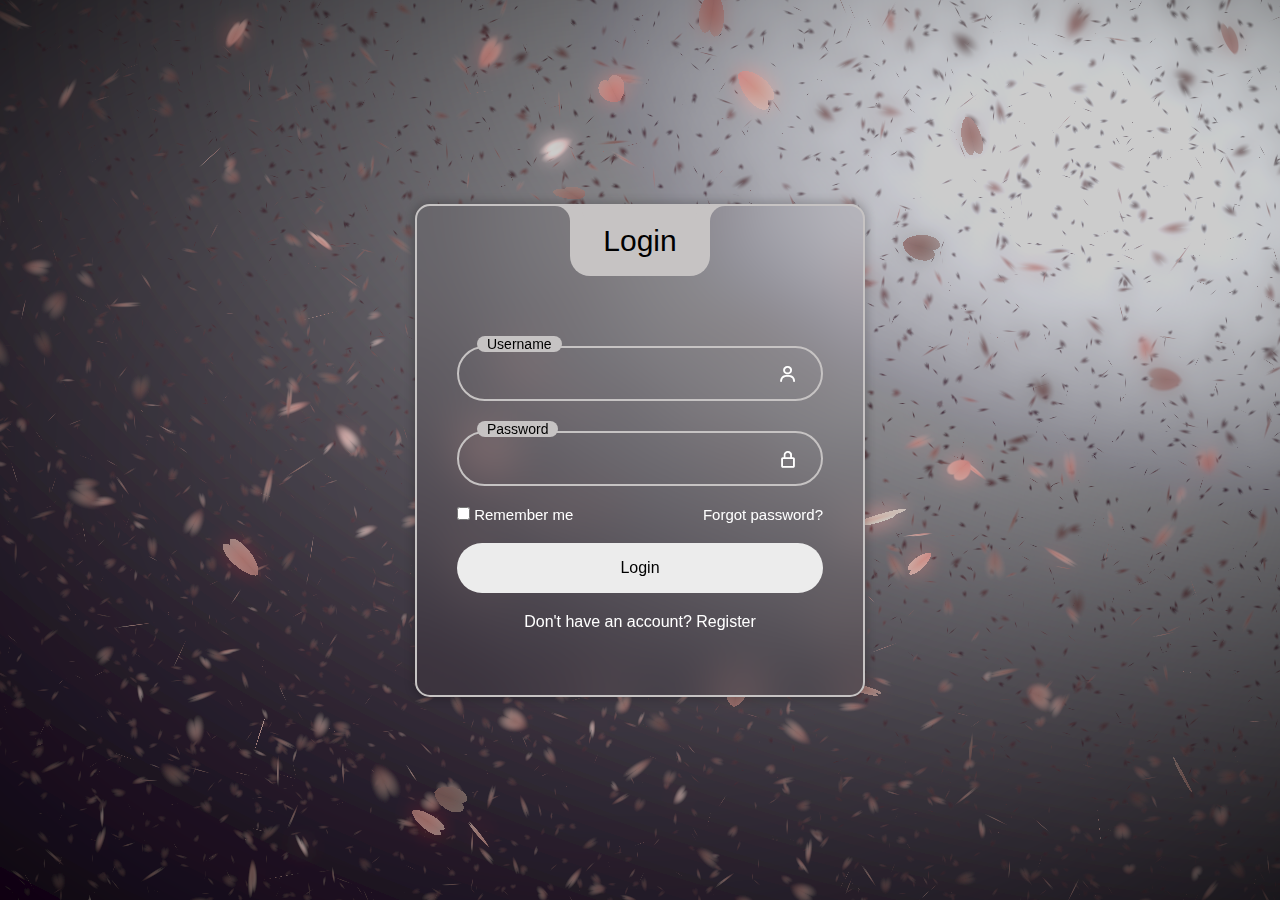
==== login.html @ a1e2ea05 "first commit" ====
<!DOCTYPE html>
<html lang="en">

<head>
    <meta charset="UTF-8">
    <meta name="viewport" content="width=device-width, initial-scale=1.0">
    <title>Login | Meowchat</title>
    <link rel="stylesheet" href="https://www.unpkg.com/boxicons@2.1.4/css/boxicons.min.css">
    <link rel="stylesheet" href="css/general-style.css">
    <link rel="stylesheet" href="css/login.css">
    <link rel="stylesheet" href="css/sakura.css">
    <link rel="icon" type="image/png" href="Image/Icon/meowchat.svg">
    <meta property="og:title" content="MeowChat" />
    <meta property="og:description" content="Find your new friend!!!" />
    <meta property="og:image"
        content="https://firebasestorage.googleapis.com/v0/b/saveimage-5dfc7.appspot.com/o/meowchat.svg?alt=media&token=acdc90e8-7ad0-4dd0-a114-71c6884f5f99" />
</head>

<body>
    <canvas id="sakura"></canvas>
    <div class="btnbg">
    </div>
    
    <div class="wrapper">
        <div class="login_box">
            <div class="login-header">
                <span>Login</span>
            </div>
            <div class="input_box">
                <input type="text" id="user" class="input-field">
                <label for="user" class="label">Username</label>
                <i class="bx bx-user icon"></i>
            </div>
            <div class="input_box">
                <input type="password" id="pass" class="input-field">
                <label for="pass" class="label">Password</label>
                <i class="bx bx-lock-alt icon"></i>
            </div>
            <div class="remember-forgot">
                <div class="remember-me">
                    <input type="checkbox" id="remember">
                    <label for="remember"> Remember me</label>
                </div>
                <div class="forgot">
                    <a href="#">Forgot password?</a>
                </div>
            </div>
            <div class="input_box">
                <input type="submit" class="input-submit" value="Login">
            </div>
            <div class="register">
                <span>Don't have an account? <a href="#">Register</a></span>
            </div>
        </div>
    </div>
</body>

<!-- sakura shader -->
<script id="sakura_point_vsh" type="x-shader/x_vertex">
    uniform mat4 uProjection;
    uniform mat4 uModelview;
    uniform vec3 uResolution;
    uniform vec3 uOffset;
    uniform vec3 uDOF;  //x:focus distance, y:focus radius, z:max radius
    uniform vec3 uFade; //x:start distance, y:half distance, z:near fade start
    
    attribute vec3 aPosition;
    attribute vec3 aEuler;
    attribute vec2 aMisc; //x:size, y:fade
    
    varying vec3 pposition;
    varying float psize;
    varying float palpha;
    varying float pdist;
    
    //varying mat3 rotMat;
    varying vec3 normX;
    varying vec3 normY;
    varying vec3 normZ;
    varying vec3 normal;
    
    varying float diffuse;
    varying float specular;
    varying float rstop;
    varying float distancefade;
    
    void main(void) {
        // Projection is based on vertical angle
        vec4 pos = uModelview * vec4(aPosition + uOffset, 1.0);
        gl_Position = uProjection * pos;
        gl_PointSize = aMisc.x * uProjection[1][1] / -pos.z * uResolution.y * 0.5;
        
        pposition = pos.xyz;
        psize = aMisc.x;
        pdist = length(pos.xyz);
        palpha = smoothstep(0.0, 1.0, (pdist - 0.1) / uFade.z);
        
        vec3 elrsn = sin(aEuler);
        vec3 elrcs = cos(aEuler);
        mat3 rotx = mat3(
            1.0, 0.0, 0.0,
            0.0, elrcs.x, elrsn.x,
            0.0, -elrsn.x, elrcs.x
        );
        mat3 roty = mat3(
            elrcs.y, 0.0, -elrsn.y,
            0.0, 1.0, 0.0,
            elrsn.y, 0.0, elrcs.y
        );
        mat3 rotz = mat3(
            elrcs.z, elrsn.z, 0.0, 
            -elrsn.z, elrcs.z, 0.0,
            0.0, 0.0, 1.0
        );
        mat3 rotmat = rotx * roty * rotz;
        normal = rotmat[2];
        
        mat3 trrotm = mat3(
            rotmat[0][0], rotmat[1][0], rotmat[2][0],
            rotmat[0][1], rotmat[1][1], rotmat[2][1],
            rotmat[0][2], rotmat[1][2], rotmat[2][2]
        );
        normX = trrotm[0];
        normY = trrotm[1];
        normZ = trrotm[2];
        
        const vec3 lit = vec3(0.6917144638660746, 0.6917144638660746, -0.20751433915982237);
        
        float tmpdfs = dot(lit, normal);
        if(tmpdfs < 0.0) {
            normal = -normal;
            tmpdfs = dot(lit, normal);
        }
        diffuse = 0.4 + tmpdfs;
        
        vec3 eyev = normalize(-pos.xyz);
        if(dot(eyev, normal) > 0.0) {
            vec3 hv = normalize(eyev + lit);
            specular = pow(max(dot(hv, normal), 0.0), 20.0);
        }
        else {
            specular = 0.0;
        }
        
        rstop = clamp((abs(pdist - uDOF.x) - uDOF.y) / uDOF.z, 0.0, 1.0);
        rstop = pow(rstop, 0.5);
        //-0.69315 = ln(0.5)
        distancefade = min(1.0, exp((uFade.x - pdist) * 0.69315 / uFade.y));
    }
    </script>
<script id="sakura_point_fsh" type="x-shader/x_fragment">
    #ifdef GL_ES
    //precision mediump float;
    precision highp float;
    #endif
    
    uniform vec3 uDOF;  //x:focus distance, y:focus radius, z:max radius
    uniform vec3 uFade; //x:start distance, y:half distance, z:near fade start
    
    const vec3 fadeCol = vec3(0.08, 0.03, 0.06);
    
    varying vec3 pposition;
    varying float psize;
    varying float palpha;
    varying float pdist;
    
    //varying mat3 rotMat;
    varying vec3 normX;
    varying vec3 normY;
    varying vec3 normZ;
    varying vec3 normal;
    
    varying float diffuse;
    varying float specular;
    varying float rstop;
    varying float distancefade;
    
    float ellipse(vec2 p, vec2 o, vec2 r) {
        vec2 lp = (p - o) / r;
        return length(lp) - 1.0;
    }
    
    void main(void) {
        vec3 p = vec3(gl_PointCoord - vec2(0.5, 0.5), 0.0) * 2.0;
        vec3 d = vec3(0.0, 0.0, -1.0);
        float nd = normZ.z; //dot(-normZ, d);
        if(abs(nd) < 0.0001) discard;
        
        float np = dot(normZ, p);
        vec3 tp = p + d * np / nd;
        vec2 coord = vec2(dot(normX, tp), dot(normY, tp));
        
        //angle = 15 degree
        const float flwrsn = 0.258819045102521;
        const float flwrcs = 0.965925826289068;
        mat2 flwrm = mat2(flwrcs, -flwrsn, flwrsn, flwrcs);
        vec2 flwrp = vec2(abs(coord.x), coord.y) * flwrm;
        
        float r;
        if(flwrp.x < 0.0) {
            r = ellipse(flwrp, vec2(0.065, 0.024) * 0.5, vec2(0.36, 0.96) * 0.5);
        }
        else {
            r = ellipse(flwrp, vec2(0.065, 0.024) * 0.5, vec2(0.58, 0.96) * 0.5);
        }
        
        if(r > rstop) discard;
        
        vec3 col = mix(vec3(1.0, 0.8, 0.75), vec3(1.0, 0.9, 0.87), r);
        float grady = mix(0.0, 1.0, pow(coord.y * 0.5 + 0.5, 0.35));
        col *= vec3(1.0, grady, grady);
        col *= mix(0.8, 1.0, pow(abs(coord.x), 0.3));
        col = col * diffuse + specular;
        
        col = mix(fadeCol, col, distancefade);
        
        float alpha = (rstop > 0.001)? (0.5 - r / (rstop * 2.0)) : 1.0;
        alpha = smoothstep(0.0, 1.0, alpha) * palpha;
        
        gl_FragColor = vec4(col * 0.5, alpha);
    }
    </script>
<!-- effects -->
<script id="fx_common_vsh" type="x-shader/x_vertex">
    uniform vec3 uResolution;
    attribute vec2 aPosition;
    
    varying vec2 texCoord;
    varying vec2 screenCoord;
    
    void main(void) {
        gl_Position = vec4(aPosition, 0.0, 1.0);
        texCoord = aPosition.xy * 0.5 + vec2(0.5, 0.5);
        screenCoord = aPosition.xy * vec2(uResolution.z, 1.0);
    }
    </script>
<script id="bg_fsh" type="x-shader/x_fragment">
    #ifdef GL_ES
    //precision mediump float;
    precision highp float;
    #endif
    
    uniform vec2 uTimes;
    
    varying vec2 texCoord;
    varying vec2 screenCoord;
    
    void main(void) {
        vec3 col;
        float c;
        vec2 tmpv = texCoord * vec2(0.8, 1.0) - vec2(0.95, 1.0);
        c = exp(-pow(length(tmpv) * 1.8, 2.0));
        col = mix(vec3(0.02, 0.0, 0.03), vec3(0.96, 0.98, 1.0) * 1.5, c);
        gl_FragColor = vec4(col * 0.5, 1.0);
    }
    </script>
<script id="fx_brightbuf_fsh" type="x-shader/x_fragment">
    #ifdef GL_ES
    //precision mediump float;
    precision highp float;
    #endif
    uniform sampler2D uSrc;
    uniform vec2 uDelta;
    
    varying vec2 texCoord;
    varying vec2 screenCoord;
    
    void main(void) {
        vec4 col = texture2D(uSrc, texCoord);
        gl_FragColor = vec4(col.rgb * 2.0 - vec3(0.5), 1.0);
    }
    </script>
<script id="fx_dirblur_r4_fsh" type="x-shader/x_fragment">
    #ifdef GL_ES
    //precision mediump float;
    precision highp float;
    #endif
    uniform sampler2D uSrc;
    uniform vec2 uDelta;
    uniform vec4 uBlurDir; //dir(x, y), stride(z, w)
    
    varying vec2 texCoord;
    varying vec2 screenCoord;
    
    void main(void) {
        vec4 col = texture2D(uSrc, texCoord);
        col = col + texture2D(uSrc, texCoord + uBlurDir.xy * uDelta);
        col = col + texture2D(uSrc, texCoord - uBlurDir.xy * uDelta);
        col = col + texture2D(uSrc, texCoord + (uBlurDir.xy + uBlurDir.zw) * uDelta);
        col = col + texture2D(uSrc, texCoord - (uBlurDir.xy + uBlurDir.zw) * uDelta);
        gl_FragColor = col / 5.0;
    }
    </script>
<!-- effect fragment shader template -->
<script id="fx_common_fsh" type="x-shader/x_fragment">
    #ifdef GL_ES
    //precision mediump float;
    precision highp float;
    #endif
    uniform sampler2D uSrc;
    uniform vec2 uDelta;
    
    varying vec2 texCoord;
    varying vec2 screenCoord;
    
    void main(void) {
        gl_FragColor = texture2D(uSrc, texCoord);
    }
    </script>
<!-- post processing -->
<script id="pp_final_vsh" type="x-shader/x_vertex">
    uniform vec3 uResolution;
    attribute vec2 aPosition;
    varying vec2 texCoord;
    varying vec2 screenCoord;
    void main(void) {
        gl_Position = vec4(aPosition, 0.0, 1.0);
        texCoord = aPosition.xy * 0.5 + vec2(0.5, 0.5);
        screenCoord = aPosition.xy * vec2(uResolution.z, 1.0);
    }
    </script>
<script id="pp_final_fsh" type="x-shader/x_fragment">
    #ifdef GL_ES
    //precision mediump float;
    precision highp float;
    #endif
    uniform sampler2D uSrc;
    uniform sampler2D uBloom;
    uniform vec2 uDelta;
    varying vec2 texCoord;
    varying vec2 screenCoord;
    void main(void) {
        vec4 srccol = texture2D(uSrc, texCoord) * 2.0;
        vec4 bloomcol = texture2D(uBloom, texCoord);
        vec4 col;
        col = srccol + bloomcol * (vec4(1.0) + srccol);
        col *= smoothstep(1.0, 0.0, pow(length((texCoord - vec2(0.5)) * 2.0), 1.2) * 0.5);
        col = pow(col, vec4(0.45454545454545)); //(1.0 / 2.2)
        
        gl_FragColor = vec4(col.rgb, 1.0);
        gl_FragColor.a = 1.0;
    }
    </script>
<script src="js/sakura.js"></script>
</html>
---- css/general-style.css ----
@import url("https://fonts.googleapis.com/css?family=Roboto");

body {
    height: 100vh;
    width: 100vw;
}

* {
    box-sizing: border-box;
    margin: 0;
    padding: 0;
    font-family: 'Roboto';
}
---- css/login.css ----
:root {
    --primary-color: #c6c3c3;
    --second-color: #ffffff;
    --black-color: #000000;
}

@import url('https://fonts.googleapis.com/css2?family=Poppins:wght@400;500;600;700;800&display=swap');

* {
    font-family: 'Poppins', sans-serif;
}

a {
    text-decoration: none;
    color: var(--second-color);
}

a:hover {
    text-decoration: underline;
}

.wrapper {
    width: 100%;
    display: flex;
    justify-content: center;
    align-items: center;
    min-height: 100vh;
    background-color: rgba(0, 0, 0, 0.2);
    position: absolute;
    left: 0;
    top: 0;
}

.login_box {
    position: relative;
    width: 450px;
    backdrop-filter: blur(25px);
    border: 2px solid var(--primary-color);
    border-radius: 15px;
    padding: 7.5em 2.5em 4em 2.5em;
    color: var(--second-color);
    box-shadow: 0px 0px 10px 2px rgba(0, 0, 0, 0.2)
}

.login-header {
    position: absolute;
    top: 0;
    left: 50%;
    transform: translate(-50%);
    display: flex;
    align-items: center;
    justify-content: center;
    background-color: var(--primary-color);
    width: 140px;
    height: 70px;
    border-radius: 0 0 20px 20px;
}

.login-header span {
    font-size: 30px;
    color: var(--black-color);
}

.login-header::before {
    content: "";
    position: absolute;
    top: 0;
    left: -30px;
    width: 30px;
    height: 30px;
    border-top-right-radius: 50%;
    background: transparent;
    box-shadow: 15px 0 0 0 var(--primary-color);
}

.login-header::after {
    content: "";
    position: absolute;
    top: 0;
    right: -30px;
    width: 30px;
    height: 30px;
    border-top-left-radius: 50%;
    background: transparent;
    box-shadow: -15px 0 0 0 var(--primary-color);
}

.input_box {
    position: relative;
    display: flex;
    flex-direction: column;
    margin: 20px 0;
}

.input-field {
    width: 100%;
    height: 55px;
    font-size: 16px;
    background: transparent;
    color: var(--second-color);
    padding-inline: 20px 50px;
    border: 2px solid var(--primary-color);
    border-radius: 30px;
    outline: none;
}

#user {
    margin-bottom: 10px;
}

.label {
    position: absolute;
    top: 15px;
    left: 20px;
    transition: .2s;
}

.input-field:focus ~ .label,
.input-field:valid ~ .label {
    position: absolute;
    top: -10px;
    left: 20px;
    font-size: 14px;
    background-color: var(--primary-color);
    border-radius: 30px;
    color: var(--black-color);
    padding: 0 10px;
}

.icon {
    position: absolute;
    top: 18px;
    right: 25px;
    font-size: 20px;
}

.remember-forgot {
    display: flex;
    justify-content: space-between;
    font-size: 15px;
}

.input-submit {
    width: 100%;
    height: 50px;
    background: #ececec;
    font-size: 16px;
    font-weight: 500;
    border: none;
    border-radius: 30px;
    cursor: pointer;
    transition: .3s;
}

.input-submit:hover {
    background: var(--second-color);
}

.register {
    text-align: center;
}

.register a {
    font-weight: 500;
}

@media only screen and (max-width: 564px) {
    .wrapper {
        padding: 20px;
    }
    .login_box {
        padding: 7.5em 1.5em 4em 1.5em;
    }
}
---- css/sakura.css ----
body {
    padding: 0;
    margin: 0;
    overflow: hidden;
    height: 100vh;
    display: flex;
    align-items: center;
    justify-content: center;
}

canvas {
    padding: 0;
    margin: 0;
}

div.btnbg {
    position: fixed;
    left: 0;
    top: 0;
}
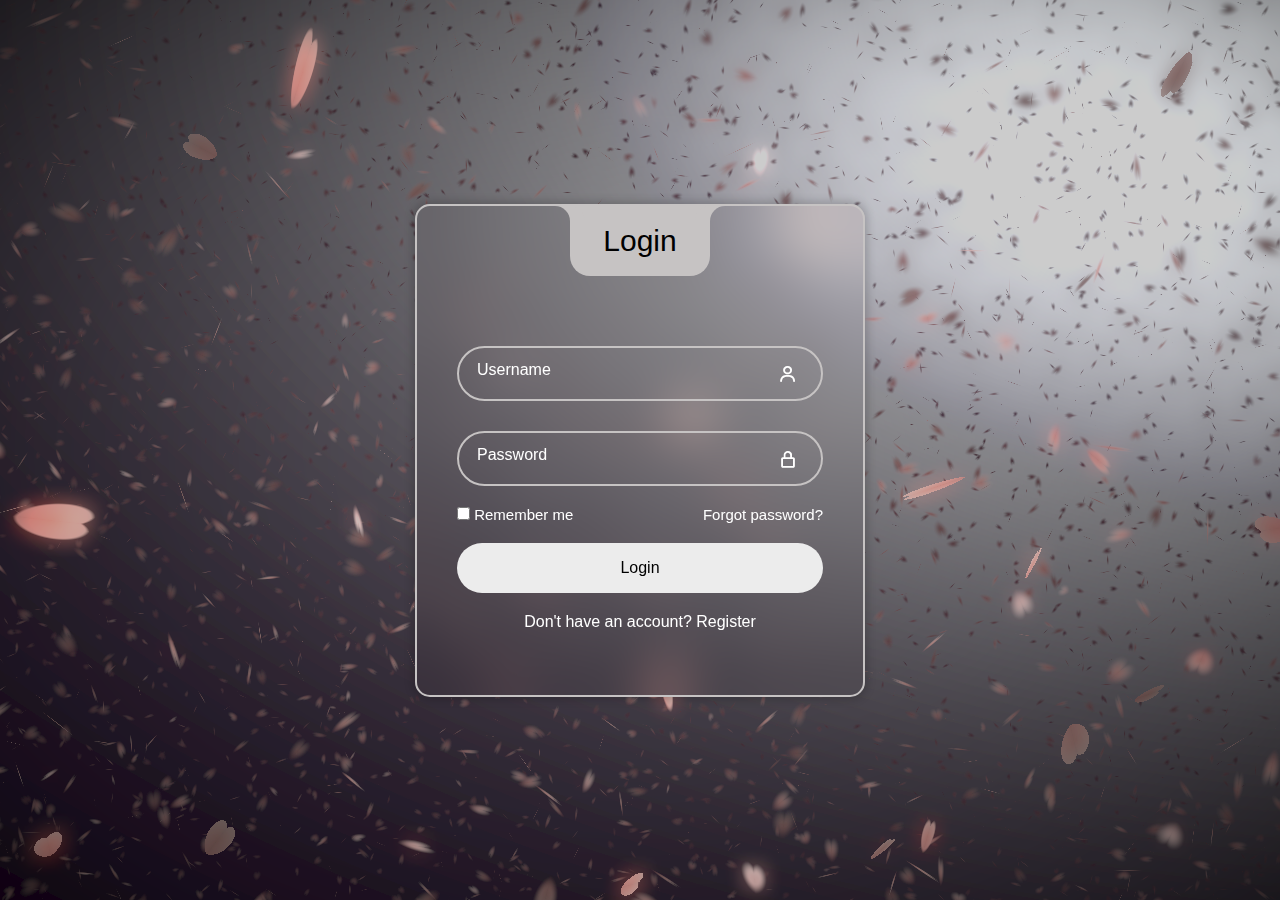
==== commit 75bb9ad3: "add chat activity" ====
--- a/login.html
+++ b/login.html
@@ -27,12 +27,12 @@
                 <span>Login</span>
             </div>
             <div class="input_box">
-                <input type="text" id="user" class="input-field">
+                <input type="text" id="user" class="input-field" required>
                 <label for="user" class="label">Username</label>
                 <i class="bx bx-user icon"></i>
             </div>
             <div class="input_box">
-                <input type="password" id="pass" class="input-field">
+                <input type="password" id="pass" class="input-field" required>
                 <label for="pass" class="label">Password</label>
                 <i class="bx bx-lock-alt icon"></i>
             </div>
@@ -42,18 +42,24 @@
                     <label for="remember"> Remember me</label>
                 </div>
                 <div class="forgot">
-                    <a href="#">Forgot password?</a>
+                    <a href="forgotpassword.html">Forgot password?</a>
                 </div>
             </div>
             <div class="input_box">
-                <input type="submit" class="input-submit" value="Login">
+                <input type="submit" class="input-submit" value="Login" onclick="goToHomepage()">
             </div>
             <div class="register">
-                <span>Don't have an account? <a href="#">Register</a></span>
+                <span>Don't have an account? <a href="register.html">Register</a></span>
             </div>
         </div>
     </div>
 </body>
+
+<script>
+    function goToHomepage() {
+        window.location.href = 'overview.html';
+    }
+</script>
 
 <!-- sakura shader -->
 <script id="sakura_point_vsh" type="x-shader/x_vertex">
